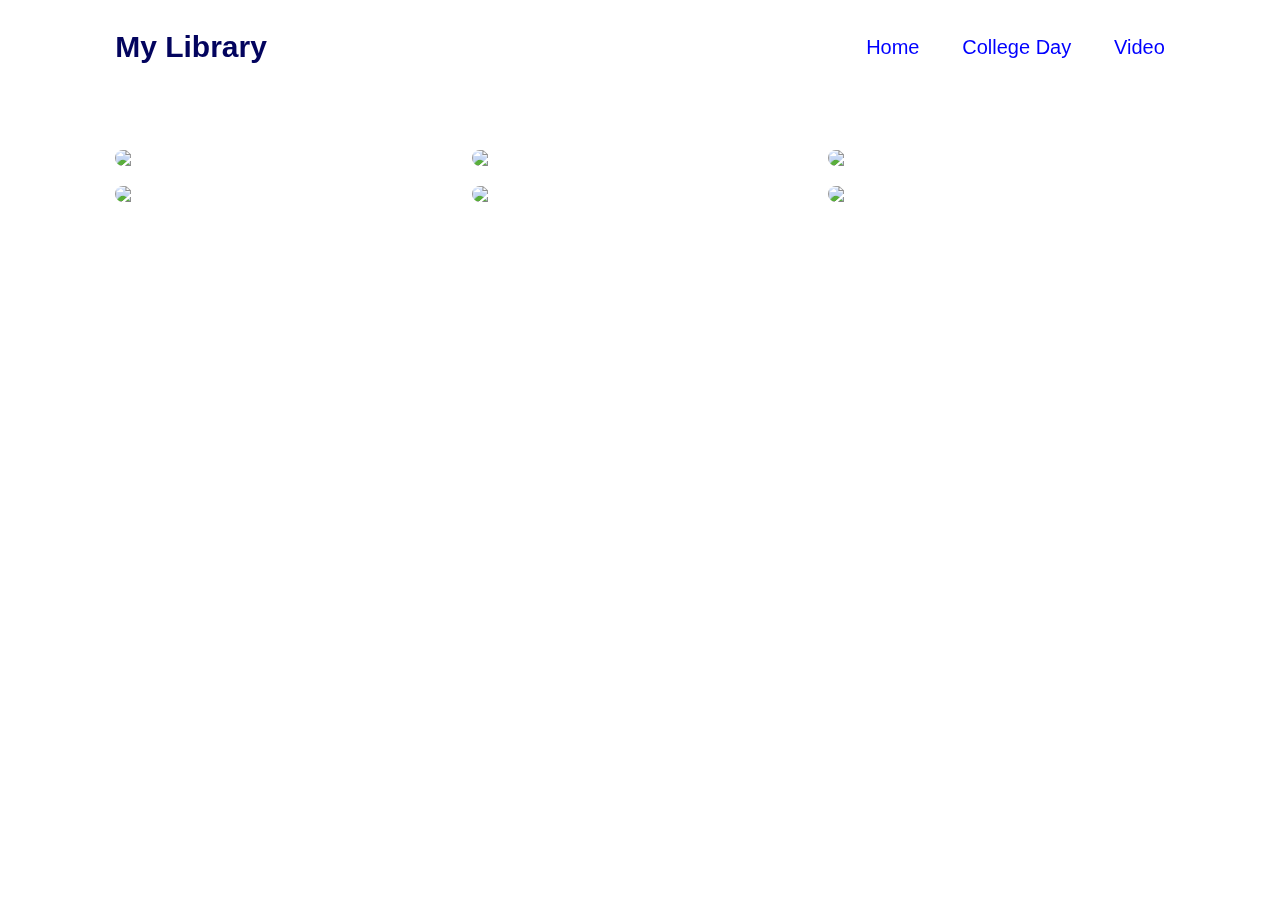
==== index.html @ 39b2c72a "Update and rename College.html to index.html" ====
<!DOCTYPE html>
<html lang="en">
<head>
    <meta charset="UTF-8">
    <meta name="viewport" content="width=device-width, initial-scale=1.0">
    <link rel="stylesheet" href="STYLE.css">
    <title>Document</title>

<style>
    .gallery {
        display: grid;
        grid-template-columns: repeat(auto-fill, minmax(250px, 1fr));
        gap: 2rem;
        margin-top: 10rem;
    }

    .gallery-item {
        position: relative; 
    }

    .gallery img {
        border-radius: 1rem;
        box-shadow: 0 0 25px white;
        transition: 0.3s ease;
        width: 100%; 
        height: 100%; 
        object-fit: cover;
    }

    .gallery img:hover {
        transform: scale(1.1);
    }

    .overlay {
        position: absolute; 
        padding: 2px;
        margin: 3px;
        top: 50%; 
        left: 50%; 
        transform: translate(-50%, -50%); 
        color: black; 
        font-size: 1.5rem; 
        background-color: white;
        padding: 0.5rem; 
        border-radius: 0.5rem;
        opacity: 0; 
        transition: opacity 0.3s ease; 
    }

    .gallery-item:hover .overlay {
        opacity: 2; 
    }

    .modal {
        display: none; 
        position: fixed; 
        z-index: 1; 
        left: 0;
        top: 0;
        width: 100%; 
        height: 100%; 
        overflow: auto; 
        background-color: rgba(0, 0, 0, 0.8); 
    }

    .modal-content {
        background-color: #fefefe;
        margin: 5% auto; 
        padding: 2px;
        border: 10px solid #888;
        width: 80%; 
    }

    .close {
        color: #aaa;
        float: right;
        font-size: 28px;
        font-weight: bold;
    }

    .close:hover,
    .close:focus {
        color: black;
        text-decoration: none;
        cursor: pointer;
    }
    .vid{
        position: fixed;
        right: 0;
        bottom: 0;
        min-width: 100%;
        min-height: 100%;
        z-index: -1;
    }
    
    .vid {
        filter: blur(10px);
    }
</style>

</head>
<body>
    <header>
        <a href="#" class="logo">My Library</a>

        <nav>
            <a href="index.html" class="active"> Home</a>
            <a href="College.html" >College Day</a>
            <a href="Video.html" >Video</a>
        </nav>
    </header>
    <video class="vid" autoplay muted loop class="background-video">
        <source src="opening.mp4" type="video/mp4">
    </video>
    <section >
        <div class="gallery">
            <!-- Picture 1 -->
            <div class="gallery-item" onclick="openModal('This is a description for Picture 1.')">
                <img src="Pic1.jpg" alt="Description of Picture 1">
                <span class="overlay">here i am in the 10th floor to participate for all students to be rewarded as dean's lister</span>
            </div>
            <!-- Picture 2 -->
            <div class="gallery-item" onclick="openModal('This is a description for Picture 2.')">
                <img src="Pic2.jpg" alt="Description of Picture 2">
                <span class="overlay">me and the boys as dancers for the CSS in first day of 36th foundation day</span>
            </div>
            <!-- Picture 3 -->
            <div class="gallery-item" onclick="openModal('This is a description for Picture 3.')">
                <img src="Pic3.jpg" alt="Description of Picture 3">
                <span class="overlay">Smile kay picturan daw HAHAHHA</span>
            </div>
            <!-- Picture 4 -->
            <div class="gallery-item" onclick="openModal('This is a description for Picture 4.')">
                <img src="Pic4.jpg" alt="Description of Picture 4">
                <span class="overlay">taking a selfie before the event is starting</span>
            </div>
            <!-- Picture 5 -->
            <div class="gallery-item" onclick="openModal('This is a description for Picture 5.')">
                <img src="Pic5.jpg" alt="Description of Picture 5">
                <span class="overlay">we are attending for the last event for the theatrical play and mr ambassador & ambassadress</span>
            </div>
            <!-- Picture 6 -->
            <div class="gallery-item" onclick="openModal('This is a description for Picture 6.')">
                <img src="Pic6.jpg" alt="Description of Picture 6">
                <span class="overlay">taking a group for the members of la proza for giving their incredible performance and dedication for the craft and participate in the event</span>
            </div>
            
        </div>
        
        <!-- Modal Structure -->
        <div id="myModal" class="modal">
            <div class="modal-content">
                <span class="close" onclick="closeModal()">&times;</span>
                <p id="modal-description"></p>
            </div>
        </div>
        
    </section>
</body>
</html>
---- STYLE.css ----
*{
    margin: 0;
    padding: 0;
    box-sizing: border-box;
    text-decoration: none;
    border: none;
    outline: none;
    font-family: 'Poppins', sans-serif;
}

html{
    font-size: 62.5%;
}

body{
    width: 100%;
    height: 100vh;
    overflow-x: hidden;
    background-color: white;
    color: white;
}

header{
    margin-top: 20px;
    position: fixed;
    top: 0;
    left: 0;
    width: 100%;
    padding: 1rem 9%;
    background-color: transparent;
    filter: drop-shadow(10px);
    display: flex;
    justify-content: space-between;
    align-items: center;
    z-index: 100;
}

.logo{
    font-size: 3rem;
    color: #03045e;
    font-weight: 800;
    cursor: pointer;
    transition: 0.5s ease;

}

.logo:hover{
    transform: scale(1.1);
    text-shadow: 0 0 25px blue;
}

nav a{
    font-size: 2rem;
    color: blue;
    margin-left: 4rem;
    font-weight: 500;
    transition: 0.3s ease;
    border-bottom: 3px solid transparent;
}

nav a:hover{
    color: #03045e;
    border-bottom: 3px solid blue;
}

@media(max-width:995px){
    nav{
        /* position: absolute; */
        display: none;
        top: 0;
        right: 0;
        width: 40%;
        border-left: 3px solid red;
        border-bottom: 3px solid red;
        border-bottom-left-radius: 2rem;
        padding: 1rem solid;
        background-color: white;
        border-top: 0.1rem solid white;
    }

    nav.active{
        display: block;
    }

    nav a{
        display: block;
        font-size: 2rem;
        margin: 3rem 0;
    }

    nav a:hover,
    nav a.active{
        padding: 1rem;
        border-radius: 0.5rem;
        border-bottom: 0.5rem solid red;
    }
}

section{
    min-height: 100vh;
    padding: 5rem 9% 5rem;
}

.home{
    display: flex;
    justify-content: center;
    align-items: center;
    gap: 8rem;
    background-color: black;
}

.home .home-content h1{
    font-size: 6rem;
    font-weight: 700;
    line-height: 1.3;
}

span{
    color: white;
}
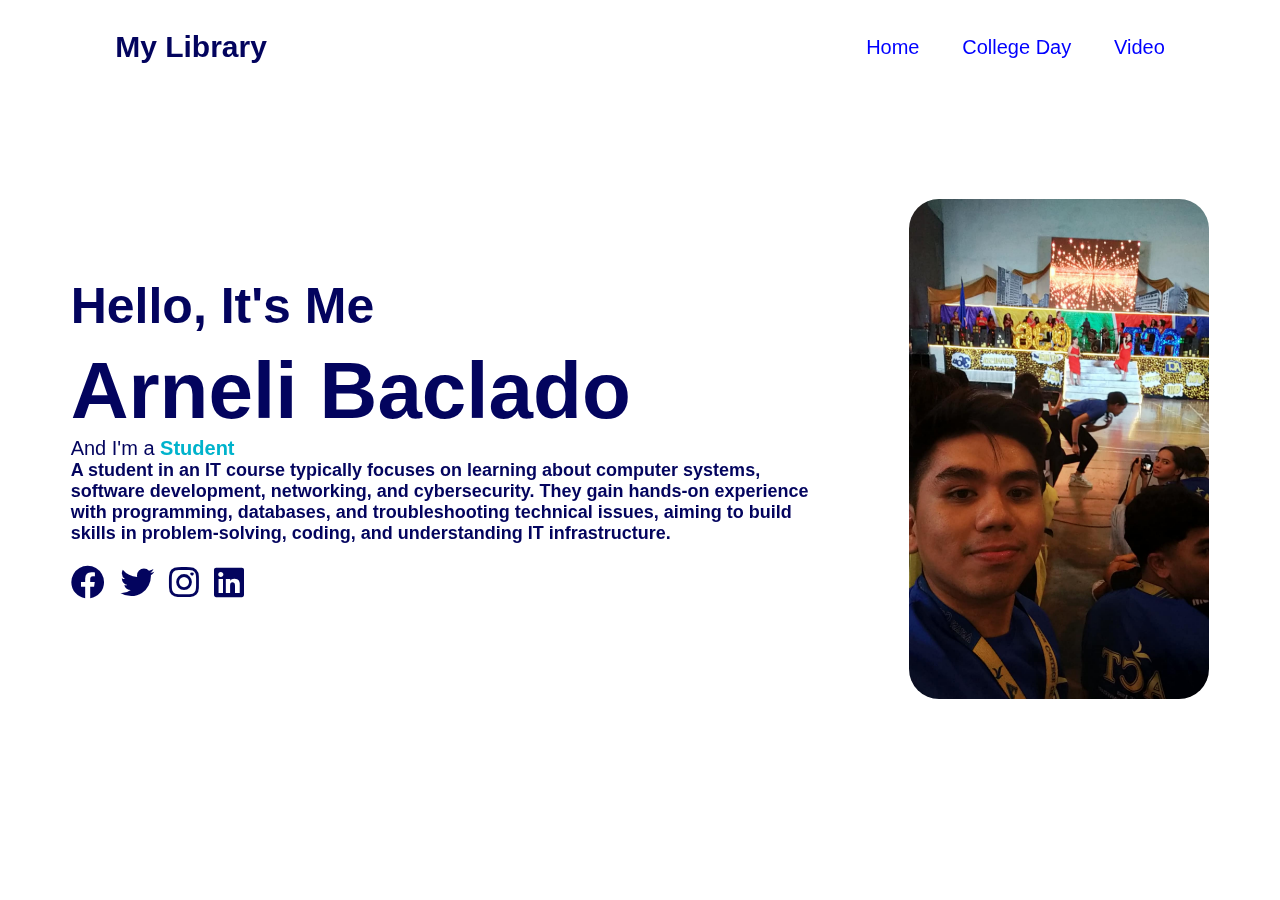
==== commit 061baf70: "Update and rename Index.html to index.html" ====
--- a/index.html
+++ b/index.html
@@ -1,160 +1,205 @@
 <!DOCTYPE html>
 <html lang="en">
-<head>
-    <meta charset="UTF-8">
-    <meta name="viewport" content="width=device-width, initial-scale=1.0">
-    <link rel="stylesheet" href="STYLE.css">
+  <head>
+    <meta charset="UTF-8" />
+    <meta name="viewport" content="width=device-width, initial-scale=1.0" />
+    <link
+      rel="stylesheet"
+      href="https://cdnjs.cloudflare.com/ajax/libs/font-awesome/6.0.0-beta3/css/all.min.css"
+    />
     <title>Document</title>
-
-<style>
-    .gallery {
-        display: grid;
-        grid-template-columns: repeat(auto-fill, minmax(250px, 1fr));
-        gap: 2rem;
-        margin-top: 10rem;
-    }
-
-    .gallery-item {
-        position: relative; 
-    }
-
-    .gallery img {
-        border-radius: 1rem;
-        box-shadow: 0 0 25px white;
-        transition: 0.3s ease;
-        width: 100%; 
-        height: 100%; 
-        object-fit: cover;
-    }
-
-    .gallery img:hover {
-        transform: scale(1.1);
-    }
-
-    .overlay {
-        position: absolute; 
-        padding: 2px;
-        margin: 3px;
-        top: 50%; 
-        left: 50%; 
-        transform: translate(-50%, -50%); 
-        color: black; 
-        font-size: 1.5rem; 
-        background-color: white;
-        padding: 0.5rem; 
-        border-radius: 0.5rem;
-        opacity: 0; 
-        transition: opacity 0.3s ease; 
-    }
-
-    .gallery-item:hover .overlay {
-        opacity: 2; 
-    }
-
-    .modal {
-        display: none; 
-        position: fixed; 
-        z-index: 1; 
-        left: 0;
-        top: 0;
-        width: 100%; 
-        height: 100%; 
-        overflow: auto; 
-        background-color: rgba(0, 0, 0, 0.8); 
-    }
-
-    .modal-content {
-        background-color: #fefefe;
-        margin: 5% auto; 
-        padding: 2px;
-        border: 10px solid #888;
-        width: 80%; 
-    }
-
-    .close {
-        color: #aaa;
-        float: right;
-        font-size: 28px;
-        font-weight: bold;
-    }
-
-    .close:hover,
-    .close:focus {
-        color: black;
-        text-decoration: none;
-        cursor: pointer;
-    }
-    .vid{
-        position: fixed;
-        right: 0;
-        bottom: 0;
-        min-width: 100%;
-        min-height: 100%;
-        z-index: -1;
-    }
-    
+    <link rel="stylesheet" href="STYLE.css" />
+  </head>
+
+  <style>
     .vid {
-        filter: blur(10px);
-    }
-</style>
-
-</head>
-<body>
+      position: fixed;
+      right: 0;
+      bottom: 0;
+      min-width: 100%;
+      min-height: 100%;
+      z-index: -1;
+      filter: blur(10px);
+    }
+
+    * {
+      margin: 0;
+      padding: 0;
+      box-sizing: border-box;
+    }
+
+    body {
+      font-family: Arial, sans-serif;
+      display: flex;
+      justify-content: space-between;
+      align-items: center;
+      height: 100vh;
+      background-color: transparent;
+    }
+
+    .container {
+      display: flex;
+      justify-content: space-evenly;
+      align-items: center;
+      height: 100vh;
+
+      /* padding: 100px 90px 100px 90px; */
+    }
+
+    .content {
+      /* justify-content: center; */
+      max-width: 60%;
+      color: white;
+    }
+
+    .image {
+      max-width: 35%;
+    }
+
+    .image img {
+      /* width: 100%;
+      height: auto; */
+      width: 300px;
+      height: 500px;
+      object-fit: cover;
+      border-radius: 30px;
+    }
+
+    .role {
+      font-size: 2rem;
+      color: #03045e;
+    }
+
+    .role span {
+      font-weight: bold;
+      color: #00b3cc;
+    }
+
+    .title {
+      margin-bottom: 10px;
+      color: #03045e;
+      font-size: 50px;
+      font-weight: bold;
+    }
+
+    .name {
+      font-size: 80px;
+      font-weight: bold;
+      color: #03045e;
+      /* text-shadow: #03045e; */
+      text-decoration: solid #03045e;
+    }
+
+    .description {
+      color: #03045e;
+      margin-bottom: 20px;
+      font-size: large;
+      font-weight: bold;
+    }
+
+    .social-icons {
+      display: flex;
+      justify-content: left;
+      gap: 15px;
+      margin-bottom: 20px;
+    }
+
+    .social-icons a {
+      color: #03045e;
+      font-size: 3.4em;
+      text-decoration: none;
+    }
+
+    .download-btn {
+      background-color: #00b3cc;
+      color: #1a1a2e;
+      padding: 10px 20px;
+      border-radius: 5px;
+      font-weight: bold;
+      text-decoration: none;
+      transition: background-color 0.3s;
+    }
+
+    .download-btn:hover {
+      background-color: #00b3cc;
+    }
+
+    @media (max-width: 500px) {
+      .container {
+        flex-direction: column;
+        text-align: center;
+      }
+
+      .content,
+      .image {
+        max-width: 100%;
+      }
+
+      .role {
+        font-size: 1.5rem;
+      }
+    }
+
+    @media (max-width: 480px) {
+      .role {
+        font-size: 1.2rem;
+      }
+    }
+  </style>
+  <body>
     <header>
-        <a href="#" class="logo">My Library</a>
-
-        <nav>
-            <a href="index.html" class="active"> Home</a>
-            <a href="College.html" >College Day</a>
-            <a href="Video.html" >Video</a>
-        </nav>
+      <a href="#" class="logo">My Library</a>
+
+      <nav>
+        <a href="index.html" class="active"> Home</a>
+        <a href="College.html">College Day</a>
+        <a href="Video.html">Video</a>
+      </nav>
     </header>
     <video class="vid" autoplay muted loop class="background-video">
-        <source src="opening.mp4" type="video/mp4">
+      <source src="opening.mp4" type="video/mp4" />
     </video>
-    <section >
-        <div class="gallery">
-            <!-- Picture 1 -->
-            <div class="gallery-item" onclick="openModal('This is a description for Picture 1.')">
-                <img src="Pic1.jpg" alt="Description of Picture 1">
-                <span class="overlay">here i am in the 10th floor to participate for all students to be rewarded as dean's lister</span>
-            </div>
-            <!-- Picture 2 -->
-            <div class="gallery-item" onclick="openModal('This is a description for Picture 2.')">
-                <img src="Pic2.jpg" alt="Description of Picture 2">
-                <span class="overlay">me and the boys as dancers for the CSS in first day of 36th foundation day</span>
-            </div>
-            <!-- Picture 3 -->
-            <div class="gallery-item" onclick="openModal('This is a description for Picture 3.')">
-                <img src="Pic3.jpg" alt="Description of Picture 3">
-                <span class="overlay">Smile kay picturan daw HAHAHHA</span>
-            </div>
-            <!-- Picture 4 -->
-            <div class="gallery-item" onclick="openModal('This is a description for Picture 4.')">
-                <img src="Pic4.jpg" alt="Description of Picture 4">
-                <span class="overlay">taking a selfie before the event is starting</span>
-            </div>
-            <!-- Picture 5 -->
-            <div class="gallery-item" onclick="openModal('This is a description for Picture 5.')">
-                <img src="Pic5.jpg" alt="Description of Picture 5">
-                <span class="overlay">we are attending for the last event for the theatrical play and mr ambassador & ambassadress</span>
-            </div>
-            <!-- Picture 6 -->
-            <div class="gallery-item" onclick="openModal('This is a description for Picture 6.')">
-                <img src="Pic6.jpg" alt="Description of Picture 6">
-                <span class="overlay">taking a group for the members of la proza for giving their incredible performance and dedication for the craft and participate in the event</span>
-            </div>
-            
+
+    <div class="container">
+      <div class="content">
+        <p class="title">Hello, It's Me</p>
+        <h1 class="name">Arneli Baclado</h1>
+        <p class="role">And I'm a <span>Student</span></p>
+        <p class="description">
+          A student in an IT course typically focuses on learning about computer
+          systems, software development, networking, and cybersecurity. They
+          gain hands-on experience with programming, databases, and
+          troubleshooting technical issues, aiming to build skills in
+          problem-solving, coding, and understanding IT infrastructure.
+        </p>
+        <div class="social-icons">
+          <a href="https://www.facebook.com"><i class="fab fa-facebook"></i></a>
+          <a href="https://www.twitter.com"><i class="fab fa-twitter"></i></a>
+          <a href="https://www.instagram.com"
+            ><i class="fab fa-instagram"></i
+          ></a>
+          <a href="https://www.linkedin.com"><i class="fab fa-linkedin"></i></a>
+        </div>
+      </div>
+      <div class="image">
+        <img src="pic4.jpg" alt="Description of image" />
+      </div>
+    </div>
+    <!-- <div class="container">
+        <p class="title">Hello, It's Me</p>
+        <h1 class="name">Arneli Baclado</h1>
+        <p class="role">And I'm a <span>Student</span></p>
+        <p class="description">A student in an IT course typically focuses on learning about computer systems, software development, networking, and cybersecurity. 
+                                They gain hands-on experience with programming, databases,
+                                and troubleshooting technical issues, aiming to build skills in problem-solving, coding, and understanding IT infrastructure.</p>
+        
+        <div class="social-icons">
+            <a href="https://www.facebook.com"><i class="fab fa-facebook"></i></a>
+            <a href="https://www.twitter.com"><i class="fab fa-twitter"></i></a>
+            <a href="https://www.instagram.com"><i class="fab fa-instagram"></i></a>
+            <a href="https://www.linkedin.com"><i class="fab fa-linkedin"></i></a>
         </div>
         
-        <!-- Modal Structure -->
-        <div id="myModal" class="modal">
-            <div class="modal-content">
-                <span class="close" onclick="closeModal()">&times;</span>
-                <p id="modal-description"></p>
-            </div>
-        </div>
-        
-    </section>
-</body>
+    </div> -->
+  </body>
 </html>
